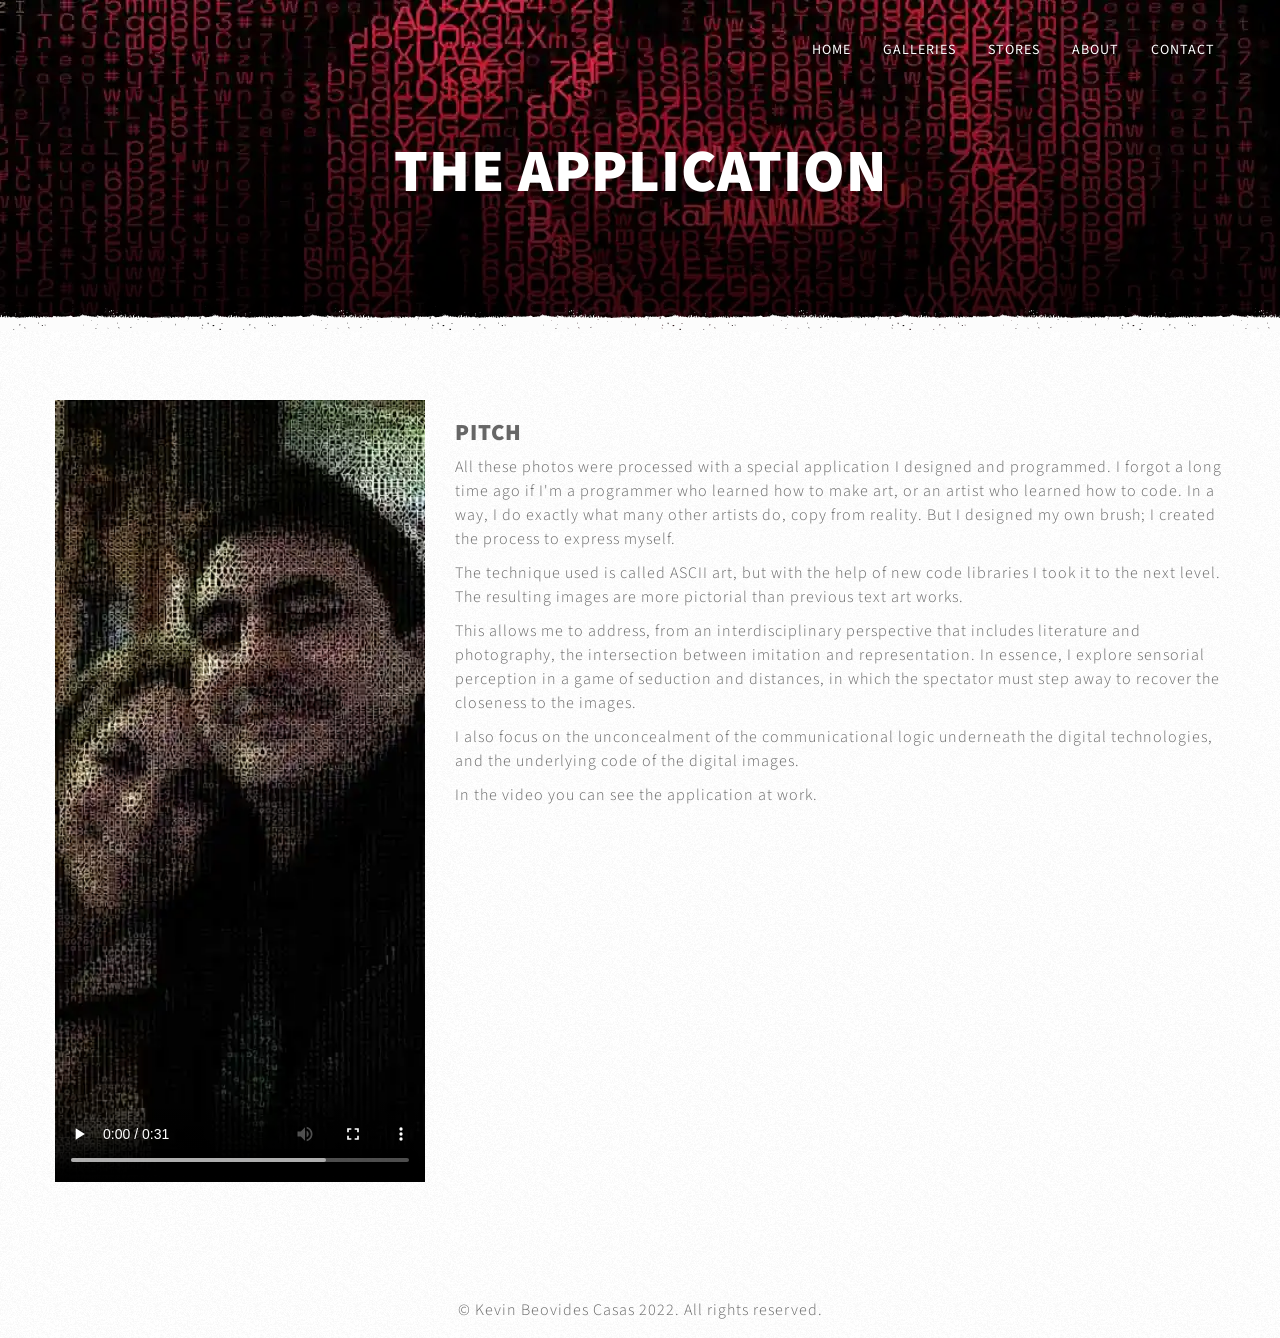
==== app.html @ 524f9716 "Add initial files for website setup including robots.txt, rolando.html, and site.webmanifest - Creat" ====
<!doctype html>
<html>
    <head>
        <!-- Document Settings -->
        <meta charset="utf-8" />
        <!--[if lt IE 9
            ]><script src="http://html5shiv.googlecode.com/svn/trunk/html5.js"></script
        ><![endif]-->
        <meta http-equiv="X-UA-Compatible" content="IE=edge" />
        <meta
            name="robots"
            content="index, follow, max-image-preview:large, max-snippet:-1, max-video-preview:-1"
        />
        <meta name="viewport" content="width=device-width, initial-scale=1" />
        <link rel="canonical" href="https://" />

        <!-- Favicon -->
        <link rel="icon" type="image/png" href="/assets/images/favicon.png" />

        <!-- Page Title -->
        <title>
            Kevin Beovides Casas | The creative application | El Diletante
            Digital, Digital Dilettante, Artist gallery, Galeria de artista,
            ASCII art, Arte ASCII, Arte digital, Digital art, NFT, Opensea,
            Erotic art, Photography, Arte erotico, Fotografia, crypto, cryptoart
        </title>

        <!-- Meta -->
        <meta
            name="keywords"
            content="El Diletante Digital, Digital Dilettante, Artist gallery, Galeria de artista, ASCII art, Arte ASCII, Arte digital, Digital art, NFT, Opensea, Erotic art, Photography, Arte erotico, Fotografia, crypto, cryptoart"
        />
        <meta
            name="description"
            content="Gallery of the artist Kevin Beovides Casas. My work focuses on erotic photography and NFTs. The pictures were processed with an application I programmed and built."
        />
        <meta name="author" content="Kevin Beovides Casas" />

        <meta property="og:locale" content="en_US" />
        <meta property="og:type" content="website" />
        <meta property="og:title" content="Kevin Beovides Casas" />
        <meta property="og:url" content="https://www.eldiletante.com" />
        <meta property="og:type" content="website" />
        <meta
            property="og:image"
            content="https://www.eldiletante.com/assets/images/self-portrait-small.jpg"
        />
        <meta
            property="og:description"
            content="Art gallery where you can find NFT, erotic art, photography, digital art and ASCII art."
        />

        <meta
            property="article:author"
            content="https://www.facebook.com/kevinbcasas"
        />
        <meta
            property="article:publisher"
            content="https://www.facebook.com/kevinbcasas"
        />

        <meta name="twitter:card" content="summary_large_image" />
        <meta name="twitter:url" content="https://www.eldiletante.com" />
        <meta name="twitter:site" content="@kevinbcasas" />
        <meta name="twitter:title" content="Kevin Beovides Casas" />
        <meta
            name="twitter:description"
            content="Art gallery where you can find NFT, erotic art, photography, digital art and ASCII art."
        />
        <meta
            name="twitter:image"
            content="https://www.eldiletante.com/assets/images/self-portrait-small.jpg"
        />

        <meta itemprop="name" content="Kevin Beovides Casas" />
        <meta
            itemprop="description"
            content="Art gallery where you can find NFT, erotic art, photography, digital art and ASCII art."
        />
        <meta
            itemprop="image"
            content="https://www.eldiletante.com/assets/images/self-portrait-small.jpg"
        />

        <!-- Google Fonts -->
        <link rel="preconnect" href="https://fonts.gstatic.com" crossorigin />
        <link
            rel="preconnect"
            href="https://fonts.googleapis.com"
            crossorigin
        />
        <link
            rel="stylesheet"
            href="https://fonts.googleapis.com/css?family=Source+Sans+Pro:400,300,400italic,600,700,900,200&display=swap"
            type="text/css"
        />

        <!-- Bootstrap -->
        <link rel="stylesheet" href="/assets/css/bootstrap.mine.css" />

        <!-- Custom css file -->
        <link rel="stylesheet" href="/assets/css/style.css" />

        <!-- Plugins -->
        <link rel="stylesheet" href="/assets/css/jquery.fullPage.css" />
        <link rel="stylesheet" href="/assets/css/font-awesome.min.css" />
        <link rel="stylesheet" href="/assets/css/animate.css" />

        <!-- HTML5 shim and Respond.js for IE8 support of HTML5 elements and media queries -->
        <!-- WARNING: Respond.js doesn't work if you view the page via file:// -->
        <!--[if lt IE 9]>
            <script src="https://oss.maxcdn.com/html5shiv/3.7.2/html5shiv.min.js"></script>
            <script src="https://oss.maxcdn.com/respond/1.4.2/respond.min.js"></script>
        <![endif]-->
    </head>
    <body>
        <!-- Container -->
        <main class="container">
            <!-- Mobile Menu -->
            <div class="mobile-menu-overlay transition">
                <div class="mobile-menu">
                    <i class="fa fa-times fa-2x"></i>
                </div>
                <ul class="mobile-menu-content">
                    <li class="mobile-menu-item">
                        <a href="/">Home</a>
                    </li>
                    <li class="mobile-menu-item">
                        <a href="#" class="dropdown">Galleries</a>
                        <ul class="mobile-submenu">
                            <li>
                                <a
                                    href="https://oncyber.io/kevinbcasas"
                                    target="_blank"
                                    >VR Show</a
                                >
                            </li>
                            <li><a href="/itinerant.html">Itinerant</a></li>
                            <li><a href="/nudes.html">Nudes</a></li>
                            <li><a href="/rolando.html">Visual Poems</a></li>
                        </ul>
                    </li>
                    <li class="mobile-menu-item">
                        <a href="#" class="dropdown">Stores</a>
                        <ul class="mobile-submenu">
                            <li>
                                <a
                                    href="https://opensea.io/BeovidesKevin"
                                    target="_blank"
                                    >Opensea.io</a
                                >
                            </li>
                            <li>
                                <a
                                    href="https://foundation.app/@beovideskevin"
                                    target="_blank"
                                    >Foundation.app</a
                                >
                            </li>
                            <li>
                                <a
                                    href="https://rarible.com/kevinbcasas"
                                    target="_blank"
                                    >Rarible.com</a
                                >
                            </li>
                            <li>
                                <a
                                    href="https://objkt.com/profile/tz2Uhk9UgRqf1ka6kqJU518WvWtDu5C2WzfS/created"
                                    target="_blank"
                                    >Objkt.com</a
                                >
                            </li>
                        </ul>
                    </li>
                    <li class="mobile-menu-item">
                        <a href="#" class="dropdown">About</a>
                        <ul class="mobile-submenu">
                            <!-- <li><a href="/show">The show</a></li> -->
                            <li><a href="/app.html">The Application</a></li>
                            <li><a href="/book.html">The Book</a></li>
                            <li><a href="/edd.html">The Project</a></li>
                            <li><a href="/artist.html">The Artist</a></li>
                        </ul>
                    </li>
                    <!-- <li class="mobile-menu-item">
						<a href="#" class="dropdown">Previous</a>
						<ul class="mobile-submenu">
							<li><a href="https://legacy.eldiletantedigital.com">El Diletante Digital 2006-2012</a></li>
							<li><a href="https://www.eldiletantedigital.com">El Diletante Digital 2013-2021</a></li>
						</ul>
					</li> -->
                    <li class="mobile-menu-item">
                        <a href="/contact.html">Contact</a>
                    </li>
                </ul>
            </div>
            <!-- /Mobile Menu -->

            <!-- Header -->
            <header class="transition header">
                <div class="parallax">
                    <div class="darker"></div>
                </div>
                <div class="main-menu">
                    <!-- <div id="logo">
                        <a href="index-1.html">
                            <img src="eldiletante.com/assets/images/kitten.png" alt="kitten-logo">
                        </a>
                    </div> -->
                    <!-- Menu -->
                    <nav id="menu" class="col-md-10 col-sm-10">
                        <ul class="hidden-xs">
                            <li><a href="/">Home</a></li>
                            <li>
                                <a href="#">Galleries</a>
                                <!-- Drop Down -->
                                <ul>
                                    <li>
                                        <a
                                            href="https://oncyber.io/kevinbcasas"
                                            target="_blank"
                                            >VR Show</a
                                        >
                                    </li>
                                    <li>
                                        <a href="/itinerant.html">Itinerant</a>
                                    </li>
                                    <li><a href="/nudes.html">Nudes</a></li>
                                    <li>
                                        <a href="/rolando.html">Visual Poems</a>
                                    </li>
                                    <!-- <li><a href="https://www.deviantart.com/eldiletantedigital" target="_blank">DeviantArt</a></li> -->
                                </ul>
                            </li>
                            <li>
                                <a href="#">Stores</a>
                                <!-- Drop Down -->
                                <ul>
                                    <!-- <li><a href="https://mundoartegallery.com/collections/kevin-beovides-casas" target="_blank">Mundo Arte Gallery</a></li> -->
                                    <li>
                                        <a
                                            href="https://kevinbcasas.etsy.com"
                                            target="_blank"
                                            >Etsy</a
                                        >
                                    </li>
                                    <li>
                                        <a
                                            href="https://opensea.io/BeovidesKevin"
                                            target="_blank"
                                            >Opensea.io</a
                                        >
                                    </li>
                                    <li>
                                        <a
                                            href="https://foundation.app/@beovideskevin"
                                            target="_blank"
                                            >Foundation.app</a
                                        >
                                    </li>
                                    <li>
                                        <a
                                            href="https://rarible.com/kevinbcasas"
                                            target="_blank"
                                            >Rarible.com</a
                                        >
                                    </li>
                                    <li>
                                        <a
                                            href="https://objkt.com/profile/tz2Uhk9UgRqf1ka6kqJU518WvWtDu5C2WzfS/created"
                                            target="_blank"
                                            >Objkt.com</a
                                        >
                                    </li>
                                </ul>
                            </li>
                            <li>
                                <a href="#">About</a>
                                <!-- Drop Down -->
                                <ul>
                                    <!-- <li><a href="/show">The show</a></li> -->
                                    <li>
                                        <a href="/app.html">The Application</a>
                                    </li>
                                    <li><a href="/book.html">The Book</a></li>
                                    <li><a href="/edd.html">The Project</a></li>
                                    <li>
                                        <a href="/artist.html">The Artist</a>
                                    </li>
                                </ul>
                            </li>
                            <li><a href="/contact.html">Contact</a></li>
                        </ul>
                        <div class="mobile-menu col-xs-2 pull-right visible-xs">
                            <i class="fa fa-bars fa-2x"></i>
                        </div>
                    </nav>
                    <!-- /Menu -->
                </div>
                <div class="item-category">
                    <h1>The Application</h1>
                    <p></p>
                    <div class="border">
                        <div></div>
                    </div>
                </div>
            </header>
            <!-- /Header -->

            <!-- Content -->

            <div class="content">
                <div class="row">
                    <div class="col-md4 col-sm-4 col-xs-12">
                        <video
                            width="320"
                            controls
                            src="/assets/videos/application-320w.webm"
                            poster="/assets/images/application.webp"
                            type="video/webm"
                        ></video>
                    </div>
                    <div class="col-md8 col-sm-8 col-xs-12 nicelinks">
                        <h3>Pitch</h3>
                        <p>
                            All these photos were processed with a special
                            application I designed and programmed. I forgot a
                            long time ago if I'm a programmer who learned how to
                            make art, or an artist who learned how to code. In a
                            way, I do exactly what many other artists do, copy
                            from reality. But I designed my own brush; I created
                            the process to express myself.
                        </p>
                        <p>
                            The technique used is called ASCII art, but with the
                            help of new code libraries I took it to the next
                            level. The resulting images are more pictorial than
                            previous text art works.
                        </p>
                        <p>
                            This allows me to address, from an interdisciplinary
                            perspective that includes literature and
                            photography, the intersection between imitation and
                            representation. In essence, I explore sensorial
                            perception in a game of seduction and distances, in
                            which the spectator must step away to recover the
                            closeness to the images.
                        </p>
                        <p>
                            I also focus on the unconcealment of the
                            communicational logic underneath the digital
                            technologies, and the underlying code of the digital
                            images.
                        </p>
                        <p>In the video you can see the application at work.</p>
                    </div>
                </div>

                <!-- Back to top button -->
                <a href="#" class="back-top btn"
                    ><i class="fa fa-angle-up fa-2x"></i
                ></a>
                <!-- /Back to top button -->

                <!-- Footer -->
                <footer id="footer">
                    <p>© Kevin Beovides Casas 2022. All rights reserved.</p>
                </footer>
                <!-- /Footer -->
            </div>

            <!-- /Content -->
        </main>
        <!-- /Container -->

        <!-- JS -->
        <!-- jquery-1.11.3.min js -->
        <script
            type="text/javascript"
            src="/assets/js/jquery-1.11.3.min.js"
        ></script>

        <!-- Plugins -->
        <script
            type="text/javascript"
            src="/assets/js/jquery.fullPage.min.js"
        ></script>
        <script
            type="text/javascript"
            src="/assets/js/imagesloaded.min.js"
        ></script>
        <script
            type="text/javascript"
            src="/assets/js/website-smooth-scroll.js"
        ></script>

        <!-- Main js -->
        <script type="text/javascript" src="/assets/js/main.js"></script>
    </body>
</html>
---- assets/css/style.css ----
/*-------------------------------------------------------------------------------------
Theme Name: Alex Zane
Theme URI:  http://themes.madsparrow.xyz/alex_zane/index.html
Version:    1.0
Author:     madsparrow
-------------------------------------------------------------------------------------*/
/*-------------------------------------------------------------------------------------
[TABLE OF CONTENTS]

    01. GENERAL
    02. BUTTON
    03. HEADER
    04. MOBILE MENU NAVIGATION
    05. PARALLAX
    06. HOME PAGE
    07. GALLERY AND BLOG ITEM
    08. BLOG POST PAGE
    09. SOCIAL ICONS
    10. FORMS
    11. FOOTER
    12. RESPONSIVE
    13. ADDED BY ME
    
    font-family: "Source Sans Pro", Helvetica, Arial, sans-serif;
    text: #666
    hover: #ef4138
    
-------------------------------------------------------------------------------------*/
/*-----------------------------------------------------------------------------------*/
/*  01. GENERAL
/*-----------------------------------------------------------------------------------*/
body {
  font-family: "Source Sans Pro", Helvetica, Arial, sans-serif;
  font-display: swap;
  color: #666;
  letter-spacing: 0.1rem;
  opacity: 0;
}
h1,
h2,
h3,
h4 {
  font-weight: 900;
  text-transform: uppercase;
}
h1 {
  font-size: 6rem;
}
h2 {
  font-size: 3rem;
}
h3 {
  font-size: 2.3rem;
}
p {
  font-weight: 300;
  line-height: 1.5;
  margin: 1rem 0;
  font-size: 16px; /* Added by me */
}
a {
  -webkit-transition: all 0.2s ease-in-out;
  -moz-transition: all 0.2s ease-in-out;
  -ms-transition: all 0.2s ease-in-out;
  -o-transition: all 0.2s ease-in-out;
  transition: all 0.2s ease-in-out;
}
a:visited,
a:active,
a:link {
  text-decoration: none;
}
ul {
  list-style: none;
}
blockquote {
  padding: 0.75rem 1.25rem;
  color: #777;
  font-weight: 200;
  margin: 0 0 2rem;
  font-size: 1.8rem;
  border-left: 0.3rem solid #eee;
}
.fa {
  margin: 0 0.5rem;
}
.fa-heart {
  color: #666;
  margin-right: 0.5rem;
  -webkit-transition: all 0.1s ease-in-out;
  transition: all 0.1s ease-in-out;
}
.fa-heart:hover {
  color: #ef4138;
}
.container {
  width: 100%;
  padding: 0;
}
.content {
  background-image: url(../images/bg.png);
  min-height: 100%;
}
.darker {
  position: absolute;
  width: 100%;
  height: 100%;
  top: 0;
  left: 0;
}
.tag {
  border-top: solid 1px #eee;
  padding: 1rem 0;
  margin-top: 5rem;
}
.tag a:hover {
  color: #666;
}
/*-----------------------------------------------------------------------------------*/
/*  02. BUTTON
/*-----------------------------------------------------------------------------------*/
.btn {
  padding: 1rem 2rem;
  position: relative;
  border: none;
  opacity: 0;
  z-index: 1;
  /*background: none;*/
  background-color: #fff;
  border: none;
  border-radius: 5rem !important;
  text-transform: uppercase;
  color: #fff;
  -webkit-transition: color 0.3s;
  transition: color 0.3s;
  -webkit-transition-timing-function: cubic-bezier(0.75, 0, 0.125, 1);
  transition-timing-function: cubic-bezier(0.75, 0, 0.125, 1);
}
.btn > span {
  padding-left: 0.35em;
}
.btn::before,
.btn::after {
  content: "";
  z-index: -1;
  border-radius: inherit;
  pointer-events: none;
  position: absolute;
  top: 0;
  left: 0;
  width: 100%;
  height: 100%;
  vertical-align: middle;
  -webkit-backface-visibility: hidden;
  -webkit-transition:
    -webkit-transform 0.3s,
    opacity 0.3s;
  transition:
    transform 0.3s,
    opacity 0.3s;
  -webkit-transition-timing-function: cubic-bezier(0.75, 0, 0.125, 1);
  transition-timing-function: cubic-bezier(0.75, 0, 0.125, 1);
}
.btn::before {
  border: 0.2rem solid #ef4138;
  opacity: 0;
  -webkit-transform: scale3d(1.2, 1.2, 1);
  transform: scale3d(1.2, 1.2, 1);
}
.btn::after {
  background: #ef4138;
}
.btn:hover {
  color: #ef4138;
}
.btn:hover::before {
  opacity: 1;
  -webkit-transform: scale3d(1, 1, 1);
  transform: scale3d(1, 1, 1);
}
.btn:hover::after {
  opacity: 0;
  -webkit-transform: scale3d(0.8, 0.8, 1);
  transform: scale3d(0.8, 0.8, 1);
}
/*Load more*/
.load-more {
  text-align: center;
  width: 100%;
  display: inline-block;
  padding-top: 5rem;
}
/* Top buttone */
.back-top {
  display: inline-block;
  height: 4rem;
  width: 4rem !important;
  position: fixed;
  bottom: 5rem;
  right: 4rem;
  white-space: nowrap;
  visibility: hidden;
  opacity: 0;
  z-index: 5;
  padding: 0.5rem 0 0 0;
  text-align: center;
  border-radius: 4rem;
  -webkit-transition:
    opacity 0.3s 0s,
    visibility 0s 0.3s;
  -moz-transition:
    opacity 0.3s 0s,
    visibility 0s 0.3s;
  -o-transition:
    opacity 0.3s 0s,
    visibility 0s 0.3s;
  transition:
    opacity 0.3s 0s,
    visibility 0s 0.3s;
}
.back-top.back-top-is-visible,
.back-top.back-top-fade-out,
.no-touch .back-top:hover {
  -webkit-transition:
    opacity 0.3s 0s,
    visibility 0s 0s;
  -moz-transition:
    opacity 0.3s 0s,
    visibility 0s 0s;
  transition:
    opacity 0.3s 0s,
    visibility 0s 0s;
}
.back-top.back-top-is-visible {
  /* the button becomes visible */
  visibility: visible;
  opacity: 1;
}
.back-top.back-top-fade-out {
  /* if the user keeps scrolling down, the button is out of focus and becomes less visible */
  opacity: 0.5;
}
.back-top:hover {
  opacity: 1;
}
button {
  width: 17rem;
}
.pager a {
  min-width: 13rem;
  padding: 1rem 2rem !important;
}
.pager li > a:hover,
.pager li > a:focus {
  background: transparent;
  border: none;
}
.like {
  text-align: center;
  color: #aaa;
}
.like i {
  font-size: 3.4rem;
  vertical-align: middle;
  cursor: pointer;
  color: #aaa;
}
/*-----------------------------------------------------------------------------------*/
/*  03. NAVIGATION
/*-----------------------------------------------------------------------------------*/
/*Nav*/
nav ul {
  padding: 0;
  margin: 0;
  list-style: none;
  position: relative;
  text-align: right;
}
nav ul li {
  display: inline-block;
  text-align: left;
  margin-left: 2em;
  /* background-color: #000; */
}
nav a {
  display: block;
  text-transform: uppercase;
  text-decoration: none;
  padding: 0.7em 0 0.7em 0;
  color: #fff;
  text-shadow: 0 0.1rem 0.1rem rgba(0, 0, 0, 0.5);
}
nav > a:hover {
  color: #ef4138;
  text-shadow: none;
}
/* Hide Dropdowns by Default */
nav ul ul {
  z-index: 10;
  position: absolute;
  margin-left: -2em;
  opacity: 0;
  visibility: hidden;
  text-align: center;
  transition: all 0.1s cubic-bezier(0.72, 0.1, 0.72, 0.96);
}
/* Display Dropdowns on Hover */
nav ul li:hover > ul {
  opacity: 1;
  visibility: visible;
}
/* Fisrt Tier Dropdown */
nav ul ul li {
  width: 15rem;
  float: none;
  display: list-item;
  position: relative;
  background: #fff;
  border-bottom: solid 0.1rem rgba(255, 255, 255, 0.1);
}
nav ul ul li:last-child {
  border-bottom: none;
}
nav ul ul li a {
  font-size: 1.2rem;
  color: #666 !important;
  text-shadow: none;
  padding-left: 2rem;
}
nav ul ul li a:hover {
  color: #ef4138 !important;
}
/* Second, Third and more Tiers */
nav ul ul ul li {
  top: -4.5rem;
  left: 11.5rem;
}
.header {
  position: relative;
  height: 30rem;
  width: 100%;
  color: #fff;
  background: -moz-linear-gradient(
    top,
    rgba(0, 0, 0, 0) 0%,
    rgba(0, 0, 0, 0.8) 100%
  ); /* FF3.6-15 */
  background: -webkit-linear-gradient(
    top,
    rgba(0, 0, 0, 0) 0%,
    rgba(0, 0, 0, 0.8) 100%
  ); /* Chrome10-25,Safari5.1-6 */
  background: linear-gradient(
    to bottom,
    rgba(0, 0, 0, 0) 0%,
    rgba(0, 0, 0, 0.8) 100%
  ); /* W3C, IE10+, FF16+, Chrome26+, Opera12+, Safari7+ */
  filter: progid:DXImageTransform.Microsoft.gradient( startColorstr='#00000000', endColorstr='#a6000000',GradientType=0 ); /* IE6-9 */
}
#logo {
  display: inline-block;
}
#logo img {
  box-shadow: none;
  width: auto;
}
#menu {
  display: inline-block;
  float: right;
}
.main-menu {
  padding: 0 5rem;
  margin: 3rem auto;
}
/*Fixed header class*/
.fixed {
  position: fixed;
  height: auto;
  left: 0;
  right: 0;
  z-index: 2;
  color: #fff !important;
  background: transparent;
}
.menu-active {
  color: #ef4138;
}
/*-----------------------------------------------------------------------------------*/
/*  4. MOBILE MENU NAVIGATION
/*-----------------------------------------------------------------------------------*/
.mobile-menu {
  cursor: pointer;
  color: #fff;
}
.mobile-menu-overlay {
  width: 100%;
  position: fixed;
  top: 0;
  bottom: 0;
  z-index: 5;
  text-align: right;
  background: #ef4138;
  overflow: auto;
  padding: 2.4rem 2.6rem;
  opacity: 0;
  visibility: hidden;
  -webkit-transition: all ease-in-out 0.5s;
  transition: all ease-in-out 0.5s;
}
.mobile-menu-content {
  position: absolute;
  right: 2.6rem;
  top: 10rem;
  overflow-y: auto;
}
.mobile-menu-item a {
  font-size: 2.4rem;
  text-transform: uppercase;
  color: #fff;
}
.mobile-submenu {
  display: none;
}
.mobile-submenu a {
  font-size: 1.8rem;
  opacity: 0.8;
}
.visible {
  opacity: 1;
  visibility: visible;
}
/*-----------------------------------------------------------------------------------*/
/*  05. PARALLAX
/*-----------------------------------------------------------------------------------*/
.parallax {
  background-image: url(../images/parallax1.webp); /* parallax6.webp */
  background-size: cover;
  background-position: center;
  background-repeat: no-repeat;
  z-index: -1;
  position: fixed;
  min-height: 35rem;
  padding-top: 6.5rem;
  width: 100%;
  top: 0;
  left: 0;
}
.item-category {
  text-align: center;
  z-index: 1;
  opacity: 1;
  display: inline-block;
  width: 100%;
  margin: 5rem 0 0 0;
}
/*Border bottom parallax*/
.item-category .border div {
  height: 25px;
  bottom: -1px;
  left: 0;
  top: auto;
  background: url(../images/border.svg) repeat-x 100% 100%;
  -webkit-transform: rotate(180deg);
  transform: rotate(180deg);
}
/*-----------------------------------------------------------------------------------*/
/*  06. HOME PAGE
/*-----------------------------------------------------------------------------------*/
/*Home page border*/
.border div {
  position: absolute;
  width: 100%;
  height: 100%;
  top: 0;
}
.border .frames div {
  position: absolute;
  width: 100%;
  height: 2rem;
  top: 0;
  background: url(../images/border.svg) 50% 65%;
}
.border .frames div:nth-child(3) {
  bottom: 0;
  top: auto;
  -webkit-transform: rotate(180deg);
  -moz-transform: rotate(180deg);
  -ms-transform: rotate(180deg);
  -o-transform: rotate(180deg);
  transform: rotate(180deg);
}
.border .frames div:nth-child(4) {
  right: 0;
  -webkit-transform: rotate(180deg);
  -moz-transform: rotate(180deg);
  -ms-transform: rotate(180deg);
  -o-transform: rotate(180deg);
  transform: rotate(180deg);
}
.border .frames div:nth-child(2),
.border .frames div:nth-child(4) {
  width: 2rem;
  height: 100%;
  background: url(../images/border-vert.svg) 65% 50%;
}
.border .corners div::before,
.border .corners div::after {
  content: "";
  background: url("../images/corner.svg") no-repeat center center;
  width: 5rem;
  height: 5rem;
  position: absolute;
  left: 1rem;
  top: 1.1rem;
}
.border .corners div:nth-child(1)::after {
  -webkit-transform: rotate(90deg);
  -moz-transform: rotate(90deg);
  -ms-transform: rotate(90deg);
  -o-transform: rotate(90deg);
  transform: rotate(90deg);
  left: auto;
  right: 1rem;
  top: 1.1rem;
}
.border .corners div:nth-child(2)::before {
  left: auto;
  right: 1rem;
  top: auto;
  bottom: 1.1rem;
  -webkit-transform: rotate(180deg);
  -moz-transform: rotate(180deg);
  -ms-transform: rotate(180deg);
  -o-transform: rotate(180deg);
  transform: rotate(180deg);
}
.border .corners div:nth-child(2)::after {
  top: auto;
  bottom: 1.1rem;
  -webkit-transform: rotate(270deg);
  -moz-transform: rotate(270deg);
  -ms-transform: rotate(270deg);
  -o-transform: rotate(270deg);
  transform: rotate(270deg);
}
.section {
  background-size: cover;
  background-repeat: no-repeat;
  background-position: center;
  position: absolute;
  top: 0;
  bottom: 0;
  width: 0%;
  min-height: 80%;
  color: #fff;
  animation-delay: 0.8s;
}
/*Images home page version 1*/
#section1 {
  background-image: url(../images/home/itinerant-large.webp);
}
#section2 {
  background-image: url(../images/home/nudes-large.webp);
}
#section3 {
  background-image: url(../images/home/rolando-large.webp);
}
#section4 {
  background-image: url(../images/home/vr-large.webp);
}

/*Images home page version 2*/
#section1-v2 {
  background-image: url(../images/home/home.jpg);
}
#section2-v2 {
  background-image: url(../images/home/home.jpg);
}
#section3-v2 {
  background-image: url(../images/home/home.jpg);
}
#section4-v2 {
  background-image: url(../images/home/home.jpg);
}
.cover-titles {
  position: relative;
  margin-top: 5rem;
  width: 100%;
  padding: 0;
  opacity: 0;
  -webkit-transition: all 1s ease;
  transition: all 1s ease;
}
.cover-titles a {
  margin-left: 0.8rem;
}
.section .darker {
  background: #111;
  opacity: 1;
  -webkit-transition: all 0.8s ease;
  -moz-transition: all 0.8s ease;
  -ms-transition: all 0.8s ease;
  -o-transition: all 0.8s ease;
  transition: all 0.8s ease;
}
.active.section .darker {
  opacity: 0.1;
}
.darker.medium {
  background-image: none;
  opacity: 1;
}
.active.section .darker.medium {
  opacity: 0.3;
  background-image: url(../images/dark-denim-3.png);
}
.active .cover-titles {
  opacity: 1;
  max-width: 120rem;
  padding: 0 6.5rem 0 6.5rem;
}
.align-left p:first-child {
  text-transform: uppercase;
  font-weight: 600;
  margin: 0 0 0 9rem;
  width: 15rem;
  text-align: right;
  border-bottom: solid 0.2rem #ef4138;
}
.align-left p:after {
  width: 100%;
  height: 2rem;
}
.align-left p {
  max-width: 28rem;
  padding: 0.8rem;
  margin: 0 0 2rem 0;
  text-shadow: 0 0.1rem 0.1rem rgba(0, 0, 0, 1);
}
.align-left .title {
  font-size: 12.8rem;
  margin: 0;
  width: 100%;
  letter-spacing: -0.5rem;
  overflow: hidden;
  -webkit-text-shadow: 0 0.3rem 0.9rem rgba(0, 0, 0, 0.4);
  text-shadow: 0 0.3rem 0.9rem rgba(0, 0, 0, 0.4);
}
.align-left .title h1 {
  margin: 0;
  position: relative;
  font-size: 13.6rem;
}
.align-right p:first-child {
  text-transform: uppercase;
  font-weight: 600;
  padding-right: 0;
  margin: 0 0 0 9rem;
  width: 15rem;
  float: right;
  opacity: 1;
  text-align: right;
  border-bottom: solid 0.2rem #ef4138;
}
.align-right p {
  opacity: 0;
  float: right;
  text-align: right;
  margin: 0 0 2rem 0;
  -webkit-transition: all ease 0.7s;
  -webkit-transition-delay: 0.5s;
  -moz-transition: all ease 0.7s;
  -moz-transition-delay: 0.5s;
  -ms-transition: all ease 0.7s;
  -ms-transition-delay: 0.5s;
  -o-transition: all ease 0.7s;
  -o-transition-delay: 0.5s;
  transition: all ease 0.7s;
  transition-delay: 0.5s;
}
.align-right .title {
  display: inline-block;
  margin: 0;
  width: 100%;
  text-align: right;
  float: right;
  -webkit-text-shadow: 0 0.3rem 0.9rem rgba(0, 0, 0, 0.4);
  text-shadow: 0 0.3rem 0.9rem rgba(0, 0, 0, 0.4);
}
.cover-titles-2 {
  max-width: 120rem;
  margin: 0 auto;
}
.cover-titles-2,
.right-block,
.left-block {
  opacity: 0;
  -webkit-transition: all ease-in-out 0.7s;
  -moz-transition: all ease-in-out 0.7s;
  -ms-transition: all ease-in-out 0.7s;
  -o-transition: all ease-in-out 0.7s;
  transition: all ease-in-out 0.7s;
}
.right-block {
  float: right;
}
.right-block img {
  width: 100%;
  border: solid 1px rgba(255, 255, 255, 1);
}
.active .cover-titles-2 {
  opacity: 1;
  padding: 7rem 7rem;
}
.active .left-block,
.active .right-block,
.active .align-right p {
  opacity: 1;
}
.enter-category {
  text-align: center;
  display: inline-block;
  width: 100%;
  margin-top: 3%;
}
/*-----------------------------------------------------------------------------------*/
/*  07. GALLERY AND BLOG ITEM
/*-----------------------------------------------------------------------------------*/
/*Grid style*/
.row {
  margin: 0 auto;
  padding: 7rem 0;
  max-width: 120rem;
}
.row div {
}
.row a {
  color: rgba(119, 119, 121, 0.5);
}
.row img {
  width: 100%;
}
.masonry img {
  z-index: 1;
  opacity: 0;
  -webkit-transition: all 0.3s ease-in-out;
  transition: all 0.3s ease-in-out;
}
.grid-item {
  margin-top: 3rem;
  cursor: pointer;
}
.grid-item figcaption {
  display: none;
}
/*Blog style*/
.blog-item {
  margin-bottom: 6rem;
}
.blog-item.timeline:nth-child(2) {
  margin-top: 31rem;
}
.blog-item a {
  color: #ef4138;
}
.blog-description {
  height: 26.4rem;
}
.post-info {
  min-height: 30rem;
  padding-bottom: 1rem;
  overflow: hidden;
  opacity: 0;
  animation-delay: 0.1s !important;
  border-bottom: solid 1px #eee;
  -webkit-transition: all 0.2s ease-in-out;
  transition: all 0.2s ease-in-out;
}
.post-info h3 {
  margin-top: 0;
}
.date {
  position: relative;
  font-size: 6em;
  font-weight: 900;
  text-align: left;
  opacity: 0.6;
  margin-top: 1rem;
}
.date span {
  font-size: 1.2rem;
  font-weight: 400;
  position: absolute;
  bottom: 2.6rem;
  left: 10rem;
  width: 3rem;
}
.post-info .text-left {
  padding: 0;
}
/*Hover item*/
.grid-item:hover,
.blog-item:hover {
  z-index: 3;
}
.grid-item:hover img,
.blog-item:hover img {
  -webkit-box-shadow: 0 2.5rem 5rem rgba(0, 0, 0, 0.6);
  -moz-box-shadow: 0 2.5rem 5rem rgba(0, 0, 0, 0.6);
  box-shadow: 0 2.5rem 5rem rgba(0, 0, 0, 0.6);
}
.text-right i {
  margin-right: -4.6rem;
  -webkit-transition: all 0.2s ease-in-out;
  transition: all 0.2s ease-in-out;
}
.timeline .text-right i {
  margin-right: -3.2rem;
}
.blog-item:hover .text-right i {
  margin-right: -2.5rem;
}
.timeline:hover .text-right i {
  margin-right: -1rem;
}
.blog-item:hover .post-info {
  border-color: #ef4138;
}
/*-----------------------------------------------------------------------------------*/
/*  08. BLOG POST PAGE
/*-----------------------------------------------------------------------------------*/
.blog-post-meta {
  color: #ef4138;
}
.caption {
  text-align: center;
  font-size: 1.4rem;
  padding: 1rem;
  font-style: italic;
  margin: 1.5rem;
  display: block;
}
.post-comments .comments-title {
  margin-bottom: 3rem;
  padding-top: 3rem;
  border-top: solid 0.1rem #eee;
}
.post-comments .user-avatar {
  max-width: 7rem;
  float: left;
}
.post-comments .comment-content {
  margin-left: 10rem;
}
.post-comments .comment-meta {
  font-size: 1.2rem;
}
.comment-meta span:first-child {
  margin-left: 0;
}
.comment-meta span {
  margin-left: 1rem;
  margin-right: 1rem;
}
.comment-list li {
  margin-bottom: 5rem;
}
.comment-list ul {
  margin-top: 5rem;
  margin-left: 10rem;
}
ul.comment-list {
  padding-left: 0;
}
.user-avatar {
  width: 7rem;
}
.post-comments .comment-meta a {
  margin-left: 0.8rem;
  margin-right: 0.8rem;
  display: inline-block;
  font-size: 1.2rem;
  letter-spacing: 0.1rem;
  color: #ef4138;
}
.post-comments .name {
  margin-bottom: 1rem;
}
.comment-form textarea {
  min-height: 20rem;
}
.post-comment-respond .comment-form .column {
  float: left;
}
.post-author,
.post-comments,
.post-comment-respond {
  border-color: #eee;
}
.post-comment-respond .reply-title {
  margin-bottom: 3rem;
}

.column > *:first-child {
  margin-top: 0;
}

.pagination-3 ul {
  border-top: 1 solid #eee;
}

.pagination-3 li:first-child {
  float: left;
}
.pagination-3 ul li {
  display: inline-block;
}
.pagination-3 li {
  margin-top: -0.1rem;
  margin-left: -0.4rem;
}
/*-----------------------------------------------------------------------------------*/
/*  09. SOCIAL ICONS
/*-----------------------------------------------------------------------------------*/
/*socials links*/
.social-icons {
  margin-top: 2rem;
}
.social-icons a {
  text-align: center;
  width: 4.2rem;
  height: 4.2rem;
  padding: 0;
  margin: 1rem 1rem 1rem 0; /* 2rem 1rem 1rem 0 */
}
.social-icons i {
  padding: 0.8rem 0;
  color: #fff;
}
.btn.facebook:hover i {
  color: #3b5998;
}
.btn.youtube:hover i {
  color: #cd201f;
}
.btn.px:hover i {
  color: #252525;
}
.btn.flickr:hover i {
  color: #f00084;
}
.btn.pinterest:hover i {
  color: #cb2027;
}
.btn.twitter:hover i {
  color: #00aced;
}
.btn.instagram:hover i {
  color: #125688;
}
.btn.google:hover i {
  color: #dd4b39;
}
.clients img {
  box-shadow: none;
  position: relative;
  width: 10rem;
  margin: 2rem 2rem 2rem 0;
  opacity: 1;
}
/*-----------------------------------------------------------------------------------*/
/*  10. FORMS
/*-----------------------------------------------------------------------------------*/
.contact_form {
  margin-top: 3rem;
}
.post-comment-respond input,
.post-comment-respond textarea,
.contact_form input,
.contact_form textarea {
  background: transparent;
  padding-left: 3rem;
}
.form-group span {
  position: absolute;
  left: 2rem;
  top: 0.7rem;
  opacity: 0.7;
}
.form-group label.error {
  color: #ef4138;
  font-size: 85%;
}
.contact_form h3,
.contact_form p {
  text-align: center;
}
.form-control {
  box-shadow: none;
  border-radius: 0;
  border: solid 0.1rem #d9d9d9;
  -webkit-transition: all ease-in-out 0.2s;
  -moz-transition: all ease-in-out 0.2s;
  -ms-transition: all ease-in-out 0.2s;
  -o-transition: all ease-in-out 0.2s;
  transition: all ease-in-out 0.2s;
  -webkit-box-shadow: none;
  -moz--box-shadow: none;
  -ms-box-shadow: none;
  -o-box-shadow: none;
  box-shadow: none;
}
.form-control:focus {
  border: solid 0.1rem #666;
  -webkit-box-shadow: none;
  box-shadow: none;
}
textarea.form-control {
  min-height: 15rem;
}
.form-hidden-row {
  display: none;
}
/*-----------------------------------------------------------------------------------*/
/*  11. FOOTER
/*-----------------------------------------------------------------------------------*/

#footer {
  display: block;
  width: 100%;
  height: 8rem;
  padding-top: 3rem;
  z-index: 2;
  color: #666;
  text-align: center;
  bottom: 0;
}
/*-----------------------------------------------------------------------------------*/
/*  12. RESPONSIVE
/*-----------------------------------------------------------------------------------*/
@media (max-width: 1024px) {
  .row {
    margin: 0 50px;
  }
  .blog-item.timeline:nth-child(2) {
    margin-top: 33%;
  }
  .align-left .title {
    font-size: 86;
  }
  .align-right .title {
    font-size: 4.5rem;
    width: auto;
    text-align: right;
  }
  .active .cover-titles-2 {
    padding: 4rem 8.5rem;
  }
  .active .right-block {
    padding: 0;
    opacity: 1;
  }
}
@media (max-width: 760px) {
  .row {
    max-width: 100%;
    padding: 30px 0;
    margin: 0 15px;
  }
  .content {
    background-image: none;
    background-color: #fcfcfc;
  }
  .section {
    opacity: 1;
  }
  .header {
    height: 20rem;
  }
  .main-menu {
    padding: 0 3rem;
    margin: 2.5rem auto;
  }
  .border .frames div {
    height: 15px;
  }
  .border .frames div:nth-child(2),
  .border .frames div:nth-child(4) {
    width: 15px;
  }
  .border .corners div::before,
  .border .corners div::after {
    display: none;
  }
  .item-category {
    padding: 0 1rem;
    margin: 1rem 0px;
  }
  .item-category h1 {
    font-size: 3rem !important;
  }
  .active .cover-titles {
    padding: 0;
  }
  .blog-item:nth-child(2),
  .blog-item.timeline:nth-child(2) {
    margin-top: 0;
  }
  .left-block {
    margin: 2rem 0 0;
  }
  .align-left p:first-child {
    margin: 0 auto;
    padding-bottom: 0;
    text-align: center;
  }
  .align-left .title {
    font-size: 5rem;
    letter-spacing: 0;
    text-align: center;
  }
  .align-right .title {
    float: none;
    width: 100%;
    text-align: center;
  }
  .align-left p {
    margin: 0 auto 1.2rem auto;
    text-align: center;
    float: none;
    padding: 0;
  }
  .cover-titles {
    text-align: center;
    padding: 0 5%;
  }
  .cover-titles-text {
    margin: 0 auto;
  }
  .post-info {
    min-height: 25rem;
  }
  .date {
    position: relative;
    font-size: 4em;
    font-weight: 900;
    text-align: left;
    opacity: 0.8;
  }
  .date span {
    font-size: 1.2rem;
    font-weight: 400;
    left: 7rem;
    position: absolute;
    bottom: 1.6rem;
    width: 3rem;
  }
  .date span i {
    display: none;
  }
  .post-comments .user-avatar {
    width: 3.5em;
    margin-right: 1rem;
  }
  .post-comments .comment-content {
    margin-left: 0;
  }
  .comment-list ul {
    margin: 0;
  }
  .comment-list div p {
    margin-top: 2rem;
  }
  .contact_form h3,
  .contact_form p {
    text-align: left;
  }
  .grid-item:hover img,
  .blog-item:hover img {
    -webkit-box-shadow:
      0 1.2rem 1.8rem 0 rgba(0, 0, 0, 0.24),
      0 1.7rem 5rem 0 rgba(0, 0, 0, 0.19);
    box-shadow:
      0 1.2rem 1.8rem 0 rgba(0, 0, 0, 0.24),
      0 1.7rem 5rem 0 rgba(0, 0, 0, 0.19);
  }
  .blog-item {
    margin-bottom: 3rem;
  }
  .back-top {
    right: 3rem;
    box-shadow: 0 0.1rem 0.3rem rgba(0, 0, 0, 0.7);
  }
  .text-right i,
  .timeline .text-right i {
    margin-right: -1.2rem;
  }
}
@media (max-width: 600px) {
  .active .cover-titles-2 {
    margin: 2rem 0 0;
    padding: 0 3rem;
  }
  .align-left .title,
  .align-right .title {
    font-size: 10vw;
    letter-spacing: 0;
    text-align: center;
  }
  .align-right p:first-child {
    display: none;
  }
  .align-right p {
    margin: 0 auto 1.2rem auto;
    text-align: center;
    float: none;
  }
}
@media (max-height: 580px) and (orientation: landscape) {
  .align-right p:first-child {
    display: block;
    text-align: center;
    float: none;
    margin: 0 auto;
  }
  .right-block {
    display: none;
  }
  .active .cover-titles-2 {
    margin: 2rem 0 0;
    padding: 0 3rem;
  }
  .align-left .title,
  .align-right .title {
    font-size: 10vw;
    letter-spacing: 0;
    /* text-align: center; */
  }
  .align-right p {
    margin: 0 auto 1.2rem auto;
    text-align: center;
    float: none;
    padding: 0;
  }
}
@media (max-height: 360px) {
  .cover-titles {
    margin-top: 0;
  }
  .align-left p {
    margin: 0 auto 1.2rem auto;
    max-width: 40rem;
  }
  .mobile-menu-content {
    top: 7rem;
  }
  #footer {
    height: 7rem;
  }
}
/*-----------------------------------------------------------------------------------*/
/*  13. ADDED BY ME
/*-----------------------------------------------------------------------------------*/
.nicelinks a {
  color: #ef4138;
  text-decoration: underline;
}
.nicelinks ul {
  list-style: outside;
}
.row video {
  width: 100%;
}
@media (max-width: 1024px) {
  .border .frames div {
    top: -1px;
  }
  .item-category .border div {
    /* height: 20px; 
        bottom: 0px; */
  }
}
@media (max-width: 760px) and (orientation: portrait) {
  .parallax {
    background-image: url(../images/parallax1-small.webp); /* parallax6-small.webp */
  }
  #section1 {
    background-image: url(../images/home/itinerant-vertical.webp);
  }
  #section2 {
    background-image: url(../images/home/nudes-vertical.webp);
  }
  #section3 {
    background-image: url(../images/home/rolando-vertical.webp);
  }
  #section4 {
    background-image: url(../images/home/vr-vertical.webp);
  }
}
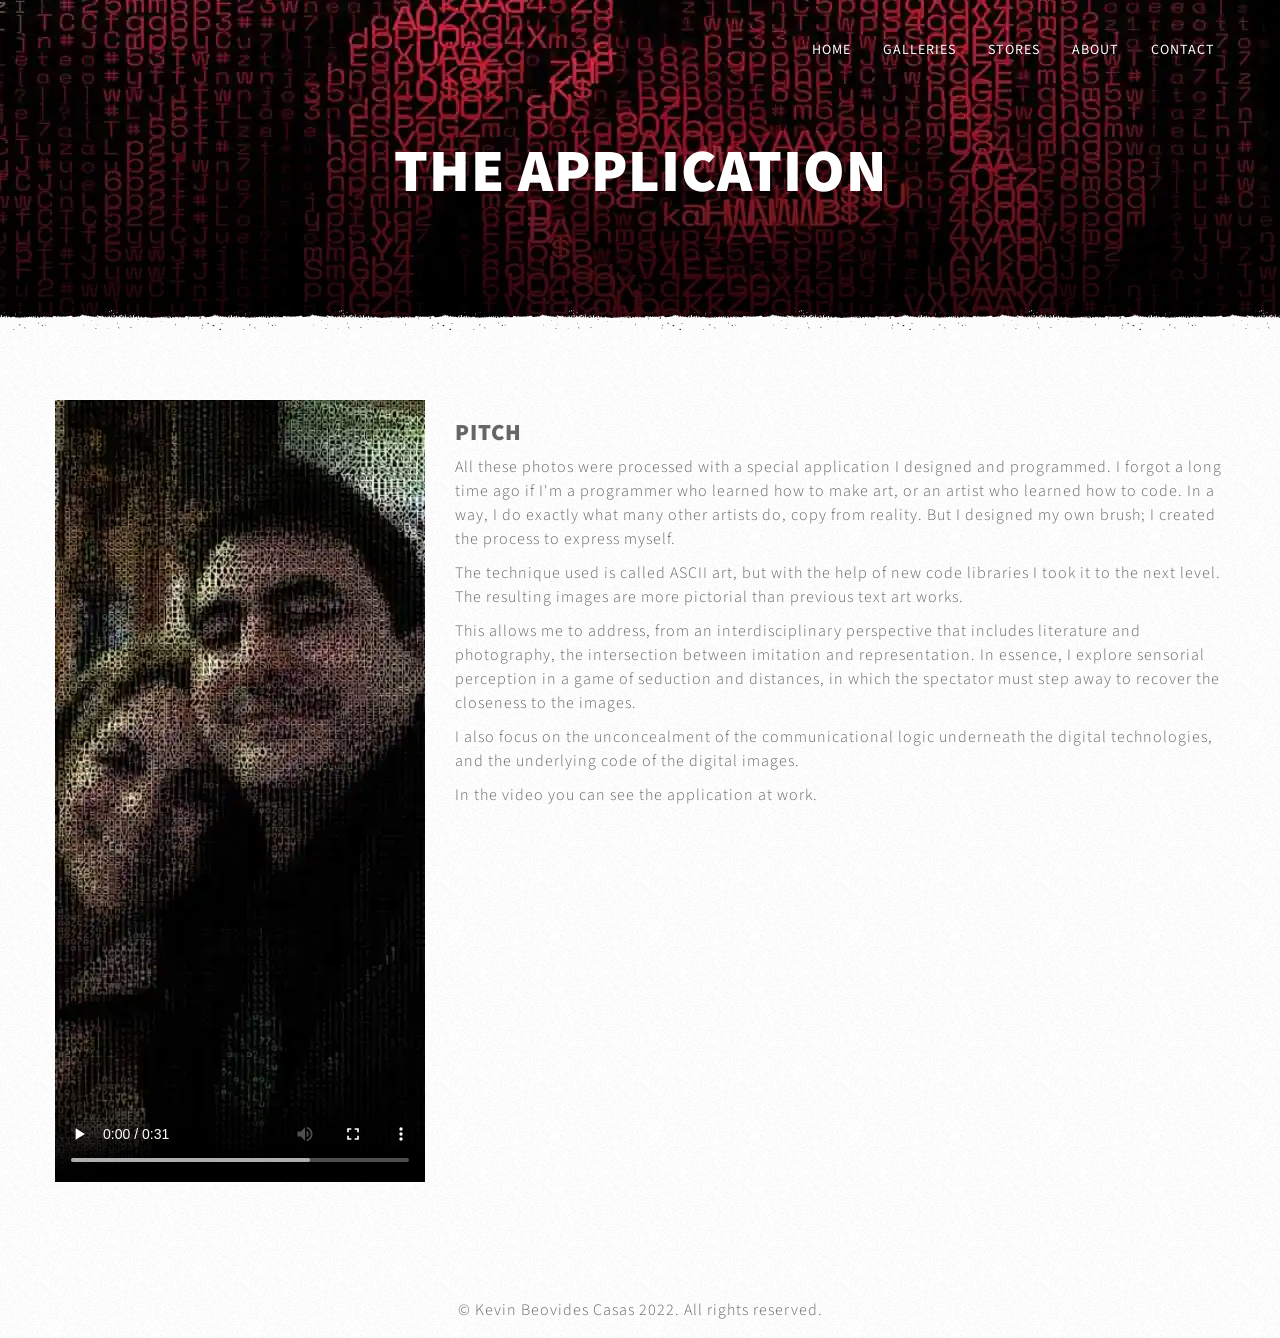
==== commit 9d934912: "Update canonical links in HTML files to reflect correct URLs" ====
--- a/app.html
+++ b/app.html
@@ -12,7 +12,7 @@
             content="index, follow, max-image-preview:large, max-snippet:-1, max-video-preview:-1"
         />
         <meta name="viewport" content="width=device-width, initial-scale=1" />
-        <link rel="canonical" href="https://" />
+        <link rel="canonical" href="https://www.eldiletante.com/app" />
 
         <!-- Favicon -->
         <link rel="icon" type="image/png" href="/assets/images/favicon.png" />
